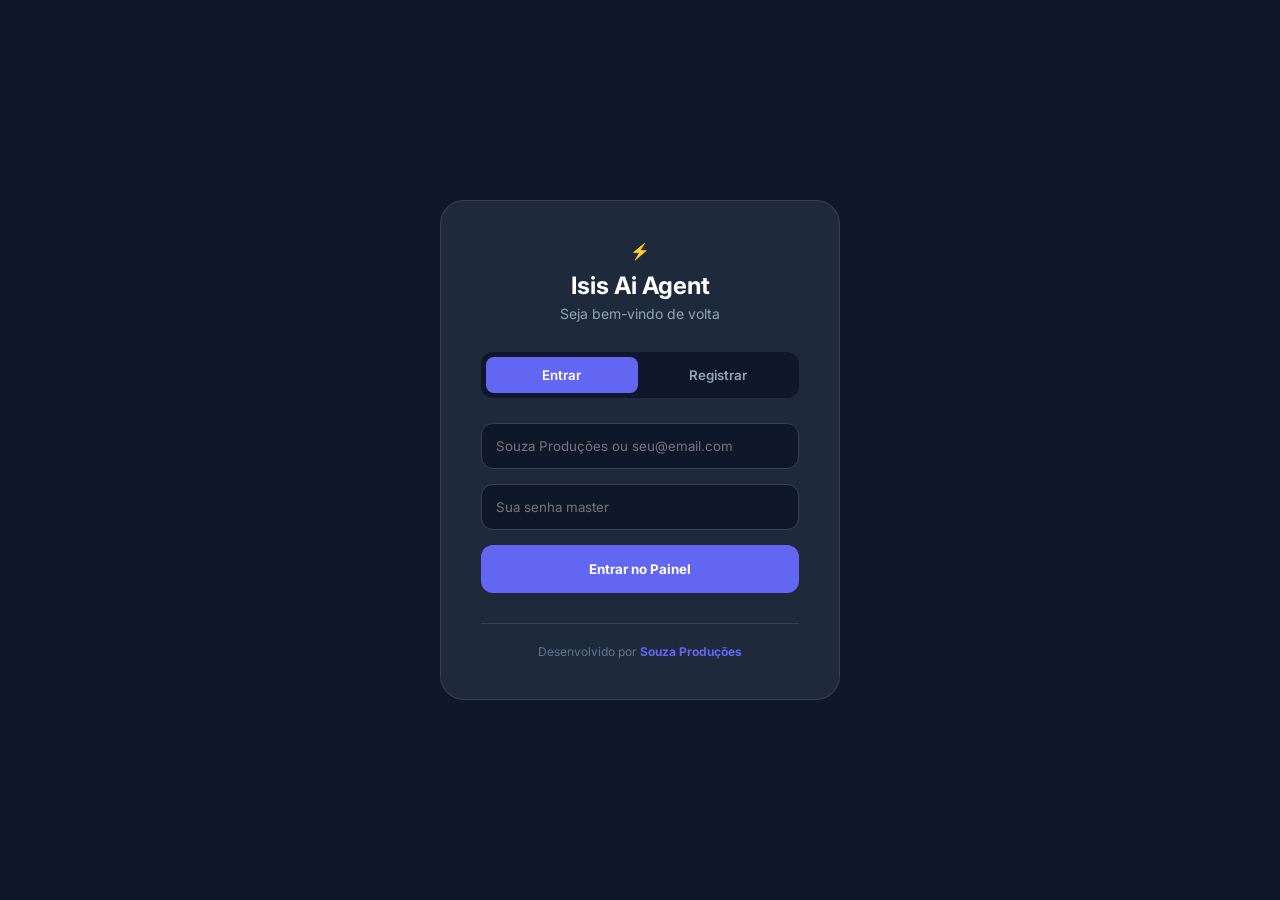
==== dashboard.html @ 414af8f2 "Update dashboard.html" ====
<!DOCTYPE html>
<html lang="pt-BR">
<head>
    <meta charset="UTF-8">
    <title>Isis Ai Agent — Dashboard</title>
    <link rel="stylesheet" href="dashboard.css">
    <link href="https://fonts.googleapis.com/css2?family=Inter:wght@400;600;700&display=swap" rel="stylesheet">
</head>
<body class="premium-theme">
    <div class="app-shell">
        <aside class="sidebar">
            <div class="sidebar-brand">⚡ Isis Ai Agent</div>
            <div class="user-context">
                <div class="user-avatar">AI</div>
                <div class="user-info">
                    <p id="companyName" class="company-title">...</p>
                    <span id="companyPlan" class="plan-badge">FREE</span>
                </div>
            </div>
            <nav class="side-nav">
                <a href="#" class="nav-btn active">📊 Dashboard</a>
                <a href="#" class="nav-btn">👥 Leads</a>
                <button onclick="exportarDados()" class="nav-btn" style="color:#10b981; background:none; border:none; width:100%; cursor:pointer;">📥 Exportar Backup</button>
            </nav>
            <div class="sidebar-footer">
                <button onclick="logout()" class="logout-link">🚪 Sair</button>
            </div>
        </aside>

        <main class="main-viewport">
            <header class="content-header">
                <h1>Painel de Controle</h1>
                <button class="refresh-circle" onclick="loadLeads()">🔄</button>
            </header>

            <section class="metrics-grid">
                <div class="m-card"><p>Total</p><h2 id="statTotal">0</h2></div>
                <div class="m-card"><p>Novos</p><h2 id="statNovos" style="color:#60a5fa">0</h2></div>
                <div class="m-card"><p>Atendimento</p><h2 id="statAtendimento" style="color:#fbbf24">0</h2></div>
                <div class="m-card"><p>Convertidos</p><h2 id="statConvertidos" style="color:#34d399">0</h2></div>
            </section>

            <section class="work-area">
                <div class="list-container">
                    <div class="container-head"><h3>Contatos (<span id="countAll">0</span>)</h3></div>
                    <div id="leadsList" class="scrollable-list"></div>
                </div>
                <div id="detailPanel" class="details-container">
                    <div class="empty-view"><p>Selecione um lead</p></div>
                </div>
            </section>
        </main>
    </div>
    <script src="dashboard.js"></script>
</body>
</html>
---- dashboard.css ----
:root {
    --bg-deep: #0f172a;
    --sidebar: #1e293b;
    --card: rgba(30, 41, 59, 0.7);
    --accent: #6366f1;
    --border: rgba(255, 255, 255, 0.08);
    --text: #f8fafc;
    --text-muted: #94a3b8;
}

* { margin: 0; padding: 0; box-sizing: border-box; font-family: 'Inter', sans-serif; }

body { background: var(--bg-deep); color: var(--text); height: 100vh; overflow: hidden; }

/* Layout Base - FIXA O TAMANHO DA TELA */
.app-shell { display: flex; width: 100vw; height: 100vh; }

.sidebar {
    width: 280px; height: 100%; background: var(--sidebar);
    border-right: 1px solid var(--border); padding: 30px 20px;
    display: flex; flex-direction: column; flex-shrink: 0;
}

.main-viewport { 
    flex: 1; /* Ocupa 100% do espaço restante na direita */
    height: 100%; display: flex; flex-direction: column; padding: 30px; 
}

/* Sidebar Elements */
.sidebar-brand { display: flex; align-items: center; gap: 12px; font-size: 20px; font-weight: 800; margin-bottom: 40px; }
.user-context { background: rgba(0,0,0,0.2); padding: 15px; border-radius: 12px; display: flex; gap: 12px; align-items: center; margin-bottom: 30px; }
.user-avatar { width: 35px; height: 35px; background: var(--accent); border-radius: 8px; display: flex; align-items: center; justify-content: center; font-weight: bold; }
.company-title { font-size: 14px; font-weight: 600; white-space: nowrap; overflow: hidden; text-overflow: ellipsis; max-width: 140px; }
.plan-badge { background: var(--accent); font-size: 10px; padding: 2px 6px; border-radius: 4px; }

.nav-btn { display: flex; align-items: center; gap: 12px; padding: 12px 15px; color: var(--text-muted); text-decoration: none; border-radius: 10px; margin-bottom: 5px; transition: 0.2s; }
.nav-btn.active, .nav-btn:hover { background: rgba(255,255,255,0.05); color: white; }

/* Metrics */
.metrics-grid { display: grid; grid-template-columns: repeat(4, 1fr); gap: 20px; margin-bottom: 30px; }
.m-card { background: var(--card); padding: 20px; border-radius: 16px; border: 1px solid var(--border); backdrop-filter: blur(10px); }
.m-card p { font-size: 13px; color: var(--text-muted); margin-bottom: 5px; }
.m-card h2 { font-size: 28px; }
.stat-blue { color: #60a5fa; } .stat-yellow { color: #fbbf24; } .stat-green { color: #34d399; }

/* Split Work Area */
.work-area { display: grid; grid-template-columns: 380px 1fr; gap: 20px; flex: 1; min-height: 0; }
.list-container, .details-container { background: var(--card); border-radius: 20px; border: 1px solid var(--border); display: flex; flex-direction: column; min-height: 0; }

.container-head { padding: 20px; border-bottom: 1px solid var(--border); display: flex; justify-content: space-between; align-items: center; }
.scrollable-list { flex: 1; overflow-y: auto; padding: 15px; }

/* Lead Item */
.lead-card { 
    padding: 15px; background: rgba(255,255,255,0.03); border-radius: 12px; 
    margin-bottom: 10px; cursor: pointer; border: 1px solid transparent; transition: 0.2s;
}
.lead-card:hover, .lead-card.selected { border-color: var(--accent); background: rgba(99, 102, 241, 0.1); }
.lead-card strong { display: block; margin-bottom: 4px; font-size: 14px; }
.lead-card span { font-size: 12px; color: var(--text-muted); }

/* Details/Chat View */
.empty-view { display: flex; flex-direction: column; align-items: center; justify-content: center; height: 100%; color: var(--text-muted); }
.empty-icon { font-size: 50px; margin-bottom: 15px; opacity: 0.2; }

/* Utility */
.logout-link { background: none; border: none; color: #f87171; cursor: pointer; font-size: 14px; text-align: left; }
.refresh-circle { background: var(--sidebar); border: 1px solid var(--border); color: white; cursor: pointer; padding: 8px; border-radius: 50%; transition: 0.3s; }
.refresh-circle:hover { transform: rotate(180deg); background: var(--accent); }
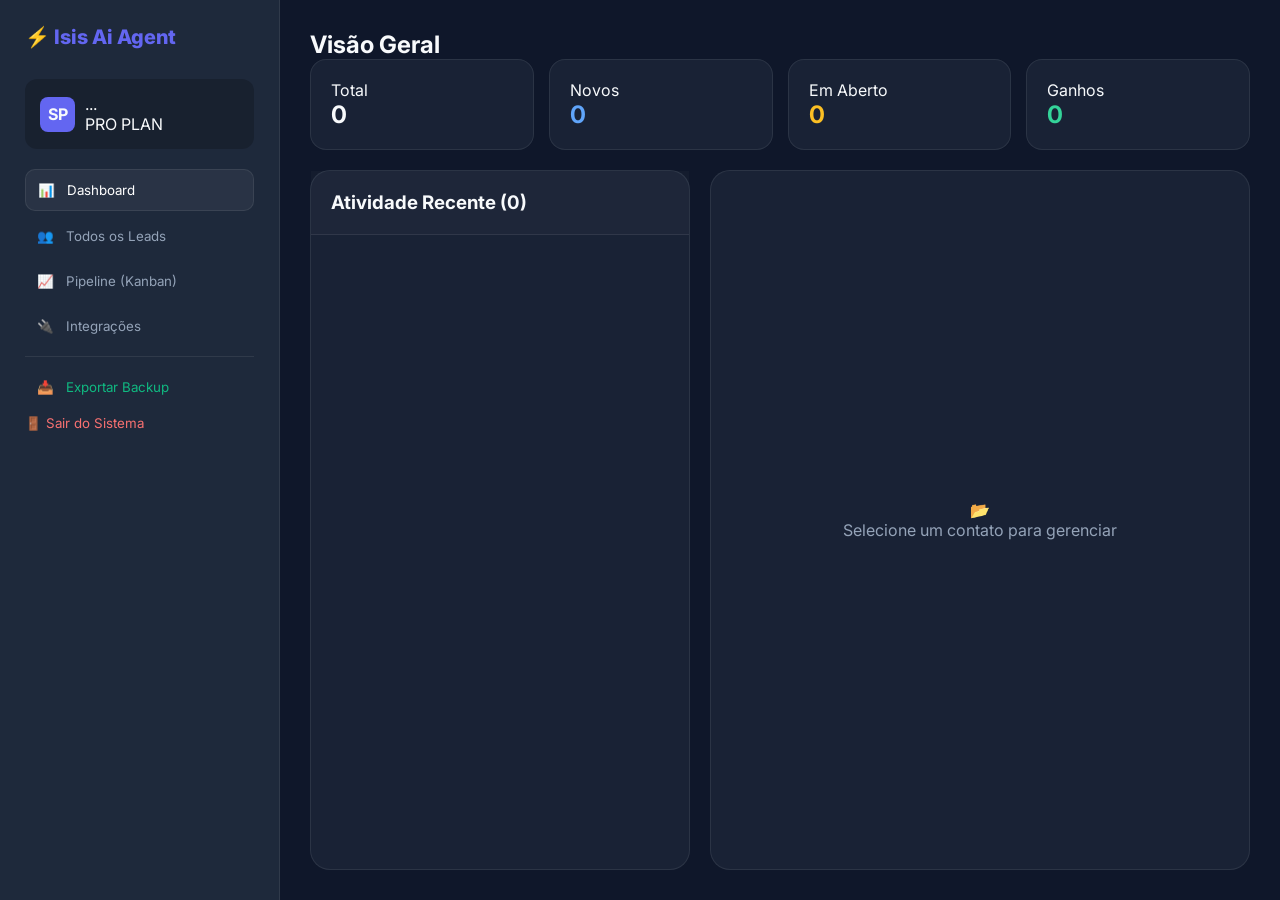
==== commit 476b4a7b: "Update dashboard.html" ====
--- a/dashboard.html
+++ b/dashboard.html
@@ -2,51 +2,84 @@
 <html lang="pt-BR">
 <head>
     <meta charset="UTF-8">
-    <title>Isis Ai Agent — Dashboard</title>
+    <meta name="viewport" content="width=device-width, initial-scale=1.0">
+    <title>Isis Ai Agent — Enterprise CRM</title>
     <link rel="stylesheet" href="dashboard.css">
-    <link href="https://fonts.googleapis.com/css2?family=Inter:wght@400;600;700&display=swap" rel="stylesheet">
+    <link href="https://fonts.googleapis.com/css2?family=Inter:wght@400;600;700;800&display=swap" rel="stylesheet">
 </head>
 <body class="premium-theme">
     <div class="app-shell">
         <aside class="sidebar">
             <div class="sidebar-brand">⚡ Isis Ai Agent</div>
             <div class="user-context">
-                <div class="user-avatar">AI</div>
+                <div class="user-avatar">SP</div>
                 <div class="user-info">
                     <p id="companyName" class="company-title">...</p>
-                    <span id="companyPlan" class="plan-badge">FREE</span>
+                    <span id="companyPlan" class="plan-badge">PRO PLAN</span>
                 </div>
             </div>
             <nav class="side-nav">
-                <a href="#" class="nav-btn active">📊 Dashboard</a>
-                <a href="#" class="nav-btn">👥 Leads</a>
-                <button onclick="exportarDados()" class="nav-btn" style="color:#10b981; background:none; border:none; width:100%; cursor:pointer;">📥 Exportar Backup</button>
+                <button class="nav-btn active" id="btn-dashboard" onclick="switchTab('dashboard')"><span>📊</span> Dashboard</button>
+                <button class="nav-btn" id="btn-leads" onclick="switchTab('leads')"><span>👥</span> Todos os Leads</button>
+                <button class="nav-btn" id="btn-pipeline" onclick="switchTab('pipeline')"><span>📈</span> Pipeline (Kanban)</button>
+                <button class="nav-btn" id="btn-config" onclick="switchTab('config')"><span>🔌</span> Integrações</button>
+                <hr style="border: 0; border-top: 1px solid var(--border); margin: 10px 0;">
+                <button onclick="exportarDados()" class="nav-btn" style="color:#10b981; background:none; border:none; width:100%; cursor:pointer; text-align:left;"><span>📥</span> Exportar Backup</button>
             </nav>
             <div class="sidebar-footer">
-                <button onclick="logout()" class="logout-link">🚪 Sair</button>
+                <button onclick="logout()" class="logout-link" style="background:none; border:none; color:#f87171; cursor:pointer;">🚪 Sair do Sistema</button>
             </div>
         </aside>
 
         <main class="main-viewport">
-            <header class="content-header">
-                <h1>Painel de Controle</h1>
-                <button class="refresh-circle" onclick="loadLeads()">🔄</button>
-            </header>
-
-            <section class="metrics-grid">
-                <div class="m-card"><p>Total</p><h2 id="statTotal">0</h2></div>
-                <div class="m-card"><p>Novos</p><h2 id="statNovos" style="color:#60a5fa">0</h2></div>
-                <div class="m-card"><p>Atendimento</p><h2 id="statAtendimento" style="color:#fbbf24">0</h2></div>
-                <div class="m-card"><p>Convertidos</p><h2 id="statConvertidos" style="color:#34d399">0</h2></div>
+            <!-- DASHBOARD -->
+            <section id="tab-dashboard" class="content-tab active">
+                <header class="content-header">
+                    <h1>Visão Geral</h1>
+                </header>
+                <section class="metrics-grid">
+                    <div class="m-card" onclick="setFilter('all')" style="cursor:pointer"><p>Total</p><h2 id="statTotal">0</h2></div>
+                    <div class="m-card" onclick="setFilter('novo')" style="cursor:pointer"><p>Novos</p><h2 id="statNovos" style="color:#60a5fa">0</h2></div>
+                    <div class="m-card" onclick="setFilter('em_atendimento')" style="cursor:pointer"><p>Em Aberto</p><h2 id="statAtendimento" style="color:#fbbf24">0</h2></div>
+                    <div class="m-card" onclick="setFilter('convertido')" style="cursor:pointer"><p>Ganhos</p><h2 id="statConvertidos" style="color:#34d399">0</h2></div>
+                </section>
+                <div class="work-area">
+                    <div class="list-container">
+                        <div class="container-head"><h3>Atividade Recente (<span id="countCurrent">0</span>)</h3></div>
+                        <div id="leadsList" class="scrollable-list"></div>
+                    </div>
+                    <div id="detailPanel" class="details-container">
+                        <div class="empty-view">
+                            <div class="empty-icon">📂</div>
+                            <p>Selecione um contato para gerenciar</p>
+                        </div>
+                    </div>
+                </div>
             </section>
 
-            <section class="work-area">
-                <div class="list-container">
-                    <div class="container-head"><h3>Contatos (<span id="countAll">0</span>)</h3></div>
-                    <div id="leadsList" class="scrollable-list"></div>
+            <!-- TABELA -->
+            <section id="tab-leads" class="content-tab">
+                <header class="content-header"><h1>Gestão de Leads</h1><input type="text" id="searchLeads" placeholder="Buscar..." onkeyup="filterLeadsTable()"></header>
+                <div class="table-frame"><table class="premium-table"><thead><tr><th>Nome</th><th>WhatsApp</th><th>Status</th><th>Digital</th><th>Ações</th></tr></thead><tbody id="tableBody"></tbody></table></div>
+            </section>
+
+            <!-- KANBAN -->
+            <section id="tab-pipeline" class="content-tab">
+                <header class="content-header"><h1>Funil de Vendas</h1></header>
+                <div class="kanban-board">
+                    <div class="kanban-col"><div class="col-title">NOVOS 🔵</div><div id="col-novo" class="col-content"></div></div>
+                    <div class="kanban-col"><div class="col-title">ABERTO 🟡</div><div id="col-atendimento" class="col-content"></div></div>
+                    <div class="kanban-col"><div class="col-title">GANHOS ✅</div><div id="col-convertido" class="col-content"></div></div>
                 </div>
-                <div id="detailPanel" class="details-container">
-                    <div class="empty-view"><p>Selecione um lead</p></div>
+            </section>
+
+            <!-- WEBHOOK -->
+            <section id="tab-config" class="content-tab">
+                <header class="content-header"><h1>Integrações</h1></header>
+                <div class="m-card" style="max-width: 600px; padding:30px;">
+                    <h3>Webhook de Entrada</h3><p style="margin:15px 0; color:var(--text-muted);">Copie a URL abaixo:</p>
+                    <input type="text" id="webhookUrl" readonly style="width:100%; background:var(--bg-deep); border:1px solid var(--border); color:#10b981; padding:15px; border-radius:10px; font-family:monospace; margin-bottom:10px;">
+                    <button onclick="copyWebhook()" style="background:var(--accent); color:white; border:none; padding:12px 25px; border-radius:10px; cursor:pointer; font-weight:bold;">Copiar Link</button>
                 </div>
             </section>
         </main>
--- a/dashboard.css
+++ b/dashboard.css
@@ -9,61 +9,58 @@
 }
 
 * { margin: 0; padding: 0; box-sizing: border-box; font-family: 'Inter', sans-serif; }
+body { background: var(--bg-deep); color: var(--text); height: 100vh; width: 100vw; overflow: hidden; }
+.app-shell { display: flex; width: 100%; height: 100%; }
 
-body { background: var(--bg-deep); color: var(--text); height: 100vh; overflow: hidden; }
+/* Sidebar */
+.sidebar { width: 280px; background: var(--sidebar); border-right: 1px solid var(--border); padding: 25px; display: flex; flex-direction: column; flex-shrink: 0; }
+.sidebar-brand { font-size: 20px; font-weight: 800; margin-bottom: 30px; color: var(--accent); }
+.user-context { background: rgba(0,0,0,0.2); padding: 15px; border-radius: 12px; display: flex; gap: 10px; align-items: center; margin-bottom: 20px; }
+.user-avatar { width: 35px; height: 35px; background: var(--accent); border-radius: 8px; display: flex; align-items: center; justify-content: center; font-weight: bold; }
 
-/* Layout Base - FIXA O TAMANHO DA TELA */
-.app-shell { display: flex; width: 100vw; height: 100vh; }
+.nav-btn { display: flex; align-items: center; gap: 12px; padding: 12px; color: var(--text-muted); border-radius: 10px; margin-bottom: 5px; background: none; border: none; width: 100%; cursor: pointer; text-align: left; transition: 0.2s; }
+.nav-btn.active, .nav-btn:hover { background: rgba(255,255,255,0.05); color: white; border: 1px solid var(--border); }
 
-.sidebar {
-    width: 280px; height: 100%; background: var(--sidebar);
-    border-right: 1px solid var(--border); padding: 30px 20px;
-    display: flex; flex-direction: column; flex-shrink: 0;
-}
+/* Área Principal */
+.main-viewport { flex: 1; height: 100vh; display: flex; flex-direction: column; overflow: hidden; padding: 30px; }
+.content-tab { display: none; flex-direction: column; height: 100%; min-height: 0; }
+.content-tab.active { display: flex; }
 
-.main-viewport { 
-    flex: 1; /* Ocupa 100% do espaço restante na direita */
-    height: 100%; display: flex; flex-direction: column; padding: 30px; 
-}
+.metrics-grid { display: grid; grid-template-columns: repeat(4, 1fr); gap: 15px; margin-bottom: 20px; flex-shrink: 0; }
+.m-card { background: var(--card); padding: 20px; border-radius: 16px; border: 1px solid var(--border); backdrop-filter: blur(10px); }
 
-/* Sidebar Elements */
-.sidebar-brand { display: flex; align-items: center; gap: 12px; font-size: 20px; font-weight: 800; margin-bottom: 40px; }
-.user-context { background: rgba(0,0,0,0.2); padding: 15px; border-radius: 12px; display: flex; gap: 12px; align-items: center; margin-bottom: 30px; }
-.user-avatar { width: 35px; height: 35px; background: var(--accent); border-radius: 8px; display: flex; align-items: center; justify-content: center; font-weight: bold; }
-.company-title { font-size: 14px; font-weight: 600; white-space: nowrap; overflow: hidden; text-overflow: ellipsis; max-width: 140px; }
-.plan-badge { background: var(--accent); font-size: 10px; padding: 2px 6px; border-radius: 4px; }
+/* Grid de Trabalho */
+.work-area { display: grid; grid-template-columns: 380px 1fr; gap: 20px; flex: 1; min-height: 0; }
+.list-container, .details-container { background: var(--card); border-radius: 20px; border: 1px solid var(--border); display: flex; flex-direction: column; min-height: 0; position: relative;}
 
-.nav-btn { display: flex; align-items: center; gap: 12px; padding: 12px 15px; color: var(--text-muted); text-decoration: none; border-radius: 10px; margin-bottom: 5px; transition: 0.2s; }
-.nav-btn.active, .nav-btn:hover { background: rgba(255,255,255,0.05); color: white; }
-
-/* Metrics */
-.metrics-grid { display: grid; grid-template-columns: repeat(4, 1fr); gap: 20px; margin-bottom: 30px; }
-.m-card { background: var(--card); padding: 20px; border-radius: 16px; border: 1px solid var(--border); backdrop-filter: blur(10px); }
-.m-card p { font-size: 13px; color: var(--text-muted); margin-bottom: 5px; }
-.m-card h2 { font-size: 28px; }
-.stat-blue { color: #60a5fa; } .stat-yellow { color: #fbbf24; } .stat-green { color: #34d399; }
-
-/* Split Work Area */
-.work-area { display: grid; grid-template-columns: 380px 1fr; gap: 20px; flex: 1; min-height: 0; }
-.list-container, .details-container { background: var(--card); border-radius: 20px; border: 1px solid var(--border); display: flex; flex-direction: column; min-height: 0; }
-
-.container-head { padding: 20px; border-bottom: 1px solid var(--border); display: flex; justify-content: space-between; align-items: center; }
+.container-head { padding: 20px; border-bottom: 1px solid var(--border); background: rgba(255,255,255,0.02); }
 .scrollable-list { flex: 1; overflow-y: auto; padding: 15px; }
 
-/* Lead Item */
+/* FIX DOS CARDS DE CONTATO */
 .lead-card { 
-    padding: 15px; background: rgba(255,255,255,0.03); border-radius: 12px; 
-    margin-bottom: 10px; cursor: pointer; border: 1px solid transparent; transition: 0.2s;
+    background: rgba(255, 255, 255, 0.03); 
+    border: 1px solid var(--border); 
+    border-radius: 12px; 
+    padding: 15px; 
+    margin-bottom: 12px; 
+    cursor: pointer; 
+    transition: all 0.2s ease;
+    display: flex;
+    flex-direction: column;
+    gap: 5px;
 }
-.lead-card:hover, .lead-card.selected { border-color: var(--accent); background: rgba(99, 102, 241, 0.1); }
-.lead-card strong { display: block; margin-bottom: 4px; font-size: 14px; }
-.lead-card span { font-size: 12px; color: var(--text-muted); }
+.lead-card:hover { border-color: var(--accent); background: rgba(99, 102, 241, 0.05); }
+.lead-card.selected { border-color: var(--accent); background: rgba(99, 102, 241, 0.15); box-shadow: 0 0 15px rgba(99, 102, 241, 0.2); }
 
-/* Details/Chat View */
-.empty-view { display: flex; flex-direction: column; align-items: center; justify-content: center; height: 100%; color: var(--text-muted); }
-.empty-icon { font-size: 50px; margin-bottom: 15px; opacity: 0.2; }
+.lead-card-header { display: flex; align-items: center; gap: 8px; font-weight: 700; font-size: 14px; color: #fff; }
+.lead-card-body { display: flex; align-items: center; gap: 8px; font-size: 12px; color: var(--text-muted); }
+.lead-card-badge { font-size: 9px; text-transform: uppercase; background: rgba(255,255,255,0.1); padding: 2px 6px; border-radius: 4px; width: fit-content; margin-top: 5px; color: var(--accent); }
 
-/* Utility */
-.logout-link { background: none; border: none; color: #f87171; cursor: pointer; font-size: 14px; text-align: left; }
-.refresh-circle { background: var(--sidebar); border: 1px solid var(--border); color: white; cursor: pointer; padding: 8px; border-radius: 50%; transition: 0.3s; }
-.refresh-circle:hover { transform: rotate(180deg); background: var(--accent); }
+/* Kanban & Detalhes */
+.kanban-board { display: grid; grid-template-columns: repeat(3, 1fr); gap: 20px; flex: 1; min-height: 0; }
+.kanban-col { background: rgba(0,0,0,0.15); border-radius: 20px; display: flex; flex-direction: column; border: 1px solid var(--border); min-height: 0; }
+.col-content { flex: 1; overflow-y: auto; padding: 15px; }
+.empty-view { display: flex; flex-direction: column; align-items: center; justify-content: center; height: 100%; color: var(--text-muted); text-align: center; }
+
+::-webkit-scrollbar { width: 6px; }
+::-webkit-scrollbar-thumb { background: var(--border); border-radius: 10px; }
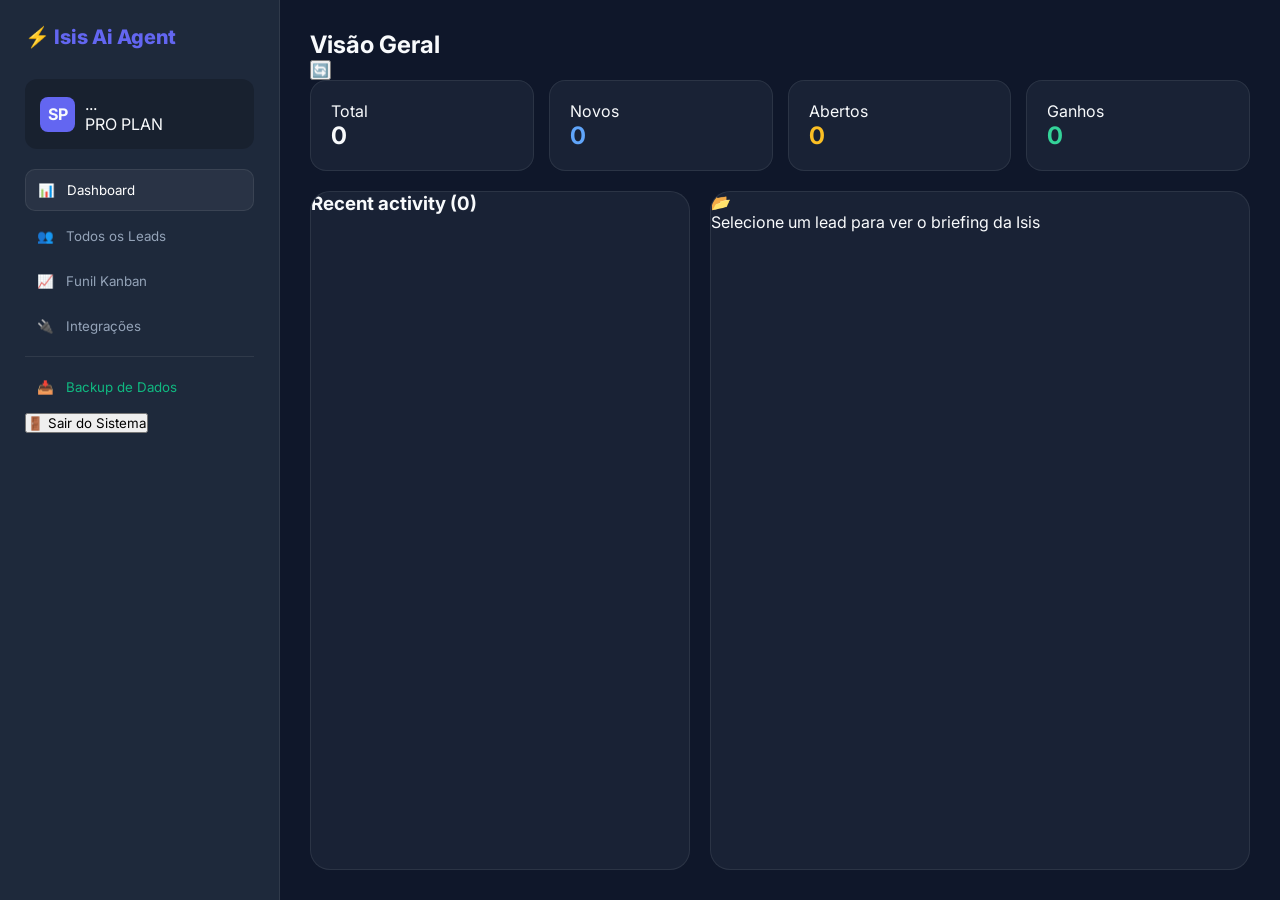
==== commit 6b081770: "Update dashboard.html" ====
--- a/dashboard.html
+++ b/dashboard.html
@@ -3,9 +3,9 @@
 <head>
     <meta charset="UTF-8">
     <meta name="viewport" content="width=device-width, initial-scale=1.0">
-    <title>Isis Ai Agent — Enterprise CRM</title>
+    <title>Isis Ai Agent — Dashboard</title>
     <link rel="stylesheet" href="dashboard.css">
-    <link href="https://fonts.googleapis.com/css2?family=Inter:wght@400;600;700;800&display=swap" rel="stylesheet">
+    <link href="https://fonts.googleapis.com/css2?family=Inter:wght@400;500;600;700;800&display=swap" rel="stylesheet">
 </head>
 <body class="premium-theme">
     <div class="app-shell">
@@ -21,65 +21,51 @@
             <nav class="side-nav">
                 <button class="nav-btn active" id="btn-dashboard" onclick="switchTab('dashboard')"><span>📊</span> Dashboard</button>
                 <button class="nav-btn" id="btn-leads" onclick="switchTab('leads')"><span>👥</span> Todos os Leads</button>
-                <button class="nav-btn" id="btn-pipeline" onclick="switchTab('pipeline')"><span>📈</span> Pipeline (Kanban)</button>
+                <button class="nav-btn" id="btn-pipeline" onclick="switchTab('pipeline')"><span>📈</span> Funil Kanban</button>
                 <button class="nav-btn" id="btn-config" onclick="switchTab('config')"><span>🔌</span> Integrações</button>
                 <hr style="border: 0; border-top: 1px solid var(--border); margin: 10px 0;">
-                <button onclick="exportarDados()" class="nav-btn" style="color:#10b981; background:none; border:none; width:100%; cursor:pointer; text-align:left;"><span>📥</span> Exportar Backup</button>
+                <button onclick="exportarDados()" class="nav-btn" style="color:#10b981; background:none; border:none; width:100%; cursor:pointer; text-align:left;"><span>📥</span> Backup de Dados</button>
             </nav>
             <div class="sidebar-footer">
-                <button onclick="logout()" class="logout-link" style="background:none; border:none; color:#f87171; cursor:pointer;">🚪 Sair do Sistema</button>
+                <button onclick="logout()" class="logout-link">🚪 Sair do Sistema</button>
             </div>
         </aside>
 
         <main class="main-viewport">
-            <!-- DASHBOARD -->
             <section id="tab-dashboard" class="content-tab active">
-                <header class="content-header">
-                    <h1>Visão Geral</h1>
-                </header>
+                <header class="content-header"><h1>Visão Geral</h1><button class="refresh-circle" onclick="loadLeads()">🔄</button></header>
                 <section class="metrics-grid">
                     <div class="m-card" onclick="setFilter('all')" style="cursor:pointer"><p>Total</p><h2 id="statTotal">0</h2></div>
                     <div class="m-card" onclick="setFilter('novo')" style="cursor:pointer"><p>Novos</p><h2 id="statNovos" style="color:#60a5fa">0</h2></div>
-                    <div class="m-card" onclick="setFilter('em_atendimento')" style="cursor:pointer"><p>Em Aberto</p><h2 id="statAtendimento" style="color:#fbbf24">0</h2></div>
+                    <div class="m-card" onclick="setFilter('em_atendimento')" style="cursor:pointer"><p>Abertos</p><h2 id="statAtendimento" style="color:#fbbf24">0</h2></div>
                     <div class="m-card" onclick="setFilter('convertido')" style="cursor:pointer"><p>Ganhos</p><h2 id="statConvertidos" style="color:#34d399">0</h2></div>
                 </section>
                 <div class="work-area">
-                    <div class="list-container">
-                        <div class="container-head"><h3>Atividade Recente (<span id="countCurrent">0</span>)</h3></div>
-                        <div id="leadsList" class="scrollable-list"></div>
-                    </div>
-                    <div id="detailPanel" class="details-container">
-                        <div class="empty-view">
-                            <div class="empty-icon">📂</div>
-                            <p>Selecione um contato para gerenciar</p>
-                        </div>
-                    </div>
+                    <div class="list-container"><div class="container-head"><h3>Recent activity (<span id="countCurrent">0</span>)</h3></div><div id="leadsList" class="scrollable-list"></div></div>
+                    <div id="detailPanel" class="details-container"><div class="empty-view"><div class="empty-icon">📂</div><p>Selecione um lead para ver o briefing da Isis</p></div></div>
                 </div>
             </section>
 
-            <!-- TABELA -->
             <section id="tab-leads" class="content-tab">
-                <header class="content-header"><h1>Gestão de Leads</h1><input type="text" id="searchLeads" placeholder="Buscar..." onkeyup="filterLeadsTable()"></header>
-                <div class="table-frame"><table class="premium-table"><thead><tr><th>Nome</th><th>WhatsApp</th><th>Status</th><th>Digital</th><th>Ações</th></tr></thead><tbody id="tableBody"></tbody></table></div>
+                <header class="content-header"><h1>Gestão Total</h1><input type="text" id="searchLeads" placeholder="Buscar..." onkeyup="filterLeadsTable()"></header>
+                <div class="table-frame"><table class="premium-table"><thead><tr><th>Nome</th><th>WhatsApp</th><th>Status</th><th>Digital SP</th><th>Ações</th></tr></thead><tbody id="tableBody"></tbody></table></div>
             </section>
 
-            <!-- KANBAN -->
             <section id="tab-pipeline" class="content-tab">
-                <header class="content-header"><h1>Funil de Vendas</h1></header>
+                <header class="content-header"><h1>Pipeline Comercial</h1></header>
                 <div class="kanban-board">
                     <div class="kanban-col"><div class="col-title">NOVOS 🔵</div><div id="col-novo" class="col-content"></div></div>
-                    <div class="kanban-col"><div class="col-title">ABERTO 🟡</div><div id="col-atendimento" class="col-content"></div></div>
-                    <div class="kanban-col"><div class="col-title">GANHOS ✅</div><div id="col-convertido" class="col-content"></div></div>
+                    <div class="kanban-col"><div class="col-title">EM ABERTO 🟡</div><div id="col-atendimento" class="col-content"></div></div>
+                    <div class="kanban-col"><div class="col-title">FECHADOS ✅</div><div id="col-convertido" class="col-content"></div></div>
                 </div>
             </section>
 
-            <!-- WEBHOOK -->
             <section id="tab-config" class="content-tab">
-                <header class="content-header"><h1>Integrações</h1></header>
+                <header class="content-header"><h1>Webhook</h1></header>
                 <div class="m-card" style="max-width: 600px; padding:30px;">
-                    <h3>Webhook de Entrada</h3><p style="margin:15px 0; color:var(--text-muted);">Copie a URL abaixo:</p>
+                    <h3>Conexão de Dados</h3><p style="margin:15px 0; color:var(--text-muted);">Use este link no seu Typebot ou Site:</p>
                     <input type="text" id="webhookUrl" readonly style="width:100%; background:var(--bg-deep); border:1px solid var(--border); color:#10b981; padding:15px; border-radius:10px; font-family:monospace; margin-bottom:10px;">
-                    <button onclick="copyWebhook()" style="background:var(--accent); color:white; border:none; padding:12px 25px; border-radius:10px; cursor:pointer; font-weight:bold;">Copiar Link</button>
+                    <button onclick="copyWebhook()" style="background:var(--accent); color:white; border:none; padding:12px 25px; border-radius:10px; cursor:pointer; font-weight:bold;">Copiar URL</button>
                 </div>
             </section>
         </main>
--- a/dashboard.css
+++ b/dashboard.css
@@ -21,46 +21,44 @@
 .nav-btn { display: flex; align-items: center; gap: 12px; padding: 12px; color: var(--text-muted); border-radius: 10px; margin-bottom: 5px; background: none; border: none; width: 100%; cursor: pointer; text-align: left; transition: 0.2s; }
 .nav-btn.active, .nav-btn:hover { background: rgba(255,255,255,0.05); color: white; border: 1px solid var(--border); }
 
-/* Área Principal */
+/* Viewport Area */
 .main-viewport { flex: 1; height: 100vh; display: flex; flex-direction: column; overflow: hidden; padding: 30px; }
 .content-tab { display: none; flex-direction: column; height: 100%; min-height: 0; }
 .content-tab.active { display: flex; }
 
+/* Grid & Cards */
 .metrics-grid { display: grid; grid-template-columns: repeat(4, 1fr); gap: 15px; margin-bottom: 20px; flex-shrink: 0; }
 .m-card { background: var(--card); padding: 20px; border-radius: 16px; border: 1px solid var(--border); backdrop-filter: blur(10px); }
 
-/* Grid de Trabalho */
 .work-area { display: grid; grid-template-columns: 380px 1fr; gap: 20px; flex: 1; min-height: 0; }
-.list-container, .details-container { background: var(--card); border-radius: 20px; border: 1px solid var(--border); display: flex; flex-direction: column; min-height: 0; position: relative;}
+.list-container { background: var(--card); border-radius: 20px; border: 1px solid var(--border); display: flex; flex-direction: column; overflow: hidden; }
 
-.container-head { padding: 20px; border-bottom: 1px solid var(--border); background: rgba(255,255,255,0.02); }
+/* FIX: Painel de detalhes com scroll independente */
+.details-container { 
+    background: var(--card); 
+    border-radius: 20px; 
+    border: 1px solid var(--border); 
+    overflow-y: auto !important; 
+    display: block; 
+    padding-bottom: 50px; 
+}
+
 .scrollable-list { flex: 1; overflow-y: auto; padding: 15px; }
 
-/* FIX DOS CARDS DE CONTATO */
-.lead-card { 
-    background: rgba(255, 255, 255, 0.03); 
-    border: 1px solid var(--border); 
-    border-radius: 12px; 
-    padding: 15px; 
-    margin-bottom: 12px; 
-    cursor: pointer; 
-    transition: all 0.2s ease;
-    display: flex;
-    flex-direction: column;
-    gap: 5px;
-}
-.lead-card:hover { border-color: var(--accent); background: rgba(99, 102, 241, 0.05); }
-.lead-card.selected { border-color: var(--accent); background: rgba(99, 102, 241, 0.15); box-shadow: 0 0 15px rgba(99, 102, 241, 0.2); }
+/* Estilo Lead Card */
+.lead-card { background: rgba(255,255,255,0.03); border: 1px solid var(--border); border-radius: 12px; padding: 15px; margin-bottom: 12px; cursor: pointer; transition: 0.2s; }
+.lead-card.selected { border-color: var(--accent); background: rgba(99, 102, 241, 0.1); }
+.lead-card-header { font-weight: 700; color: #fff; margin-bottom: 4px; }
+.lead-card-badge { font-size: 9px; color: var(--accent); font-weight: bold; }
 
-.lead-card-header { display: flex; align-items: center; gap: 8px; font-weight: 700; font-size: 14px; color: #fff; }
-.lead-card-body { display: flex; align-items: center; gap: 8px; font-size: 12px; color: var(--text-muted); }
-.lead-card-badge { font-size: 9px; text-transform: uppercase; background: rgba(255,255,255,0.1); padding: 2px 6px; border-radius: 4px; width: fit-content; margin-top: 5px; color: var(--accent); }
-
-/* Kanban & Detalhes */
+/* Kanban Scroll */
 .kanban-board { display: grid; grid-template-columns: repeat(3, 1fr); gap: 20px; flex: 1; min-height: 0; }
 .kanban-col { background: rgba(0,0,0,0.15); border-radius: 20px; display: flex; flex-direction: column; border: 1px solid var(--border); min-height: 0; }
 .col-content { flex: 1; overflow-y: auto; padding: 15px; }
-.empty-view { display: flex; flex-direction: column; align-items: center; justify-content: center; height: 100%; color: var(--text-muted); text-align: center; }
+.kanban-card { background: var(--sidebar); padding: 15px; border-radius: 12px; margin-bottom: 12px; border: 1px solid var(--border); cursor: pointer; }
 
+/* Scrollbar Style */
 ::-webkit-scrollbar { width: 6px; }
 ::-webkit-scrollbar-thumb { background: var(--border); border-radius: 10px; }
+
+@keyframes fadeIn { from { opacity: 0; transform: translateY(5px); } to { opacity: 1; } }
